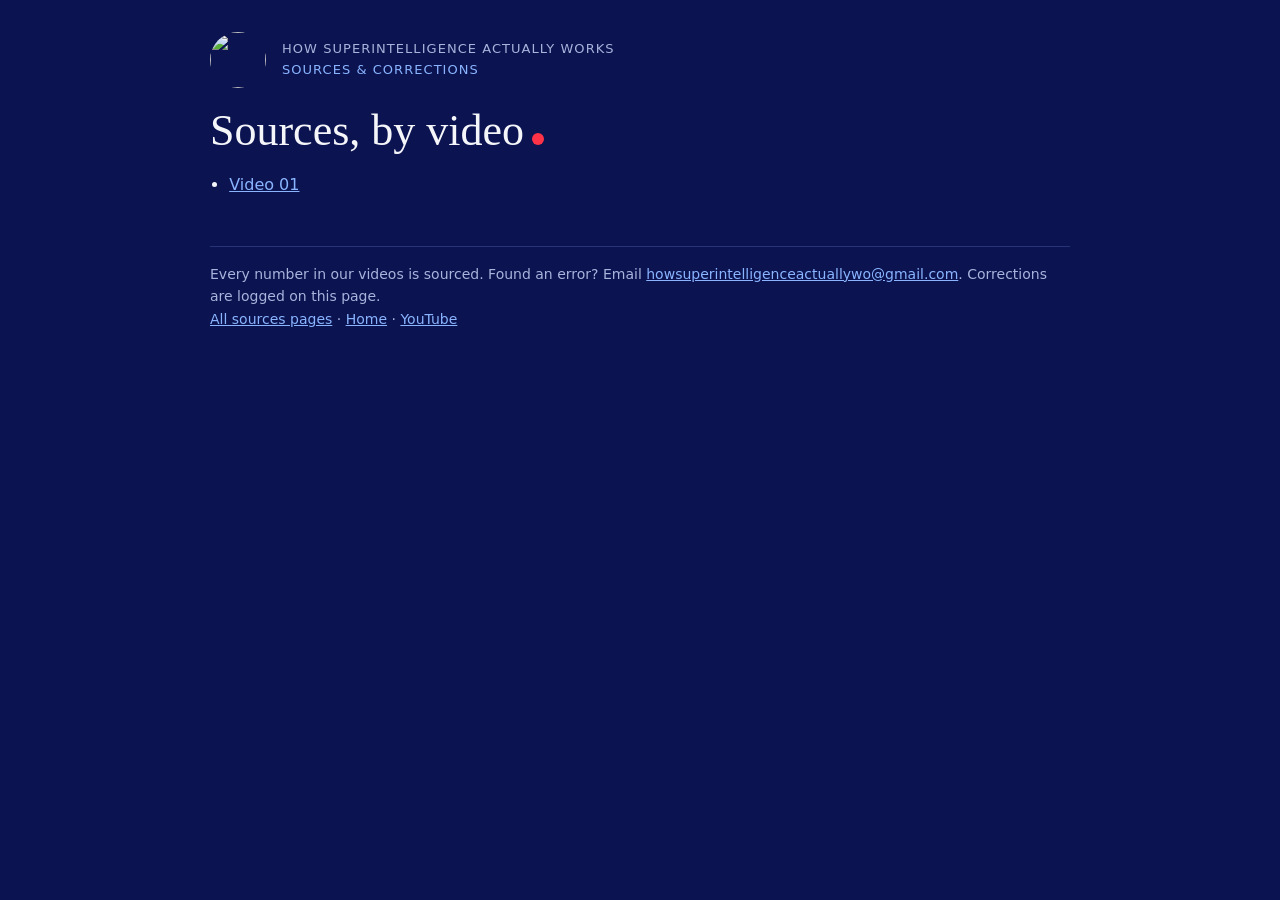
==== sources/index.html @ 88f61463 "Add sources pages" ====
<!doctype html><html lang="en"><head><meta charset="utf-8"><meta name="viewport" content="width=device-width,initial-scale=1">
<title>All videos – Sources | How Superintelligence Actually Works</title><style>@font-face{font-family:'Instrument Serif';src:url(../assets/InstrumentSerif-Regular.ttf)}@font-face{font-family:'Instrument Sans';src:url(../assets/InstrumentSans.ttf)}
:root{--navy:#0b1350;--white:#f5f6fa;--dim:#a8b4dc;--red:#ff3347;--blue:#8ab4ff}
body{background:var(--navy);color:var(--white);font-family:'Instrument Sans',system-ui,sans-serif;max-width:860px;margin:0 auto;padding:32px 20px 64px;line-height:1.6}
header{display:flex;align-items:center;gap:16px;margin-bottom:8px}header img{width:56px;height:56px;border-radius:50%}
header .k{color:var(--dim);font-size:13px;letter-spacing:.08em;text-transform:uppercase}
h1,h2,h3,h4{font-family:'Instrument Serif',Georgia,serif;font-weight:400;line-height:1.15}h1{font-size:44px;margin:.4em 0 .2em}h2{font-size:30px;margin-top:1.6em}h3{font-size:24px}
h1:after{content:'';display:inline-block;width:12px;height:12px;border-radius:50%;background:var(--red);margin-left:8px}
a{color:var(--blue);word-break:break-word}ul{padding-left:1.2em}li{margin:.35em 0}code{color:var(--dim)}
.meta{color:var(--dim);font-size:14px}footer{margin-top:48px;border-top:1px solid #28347a;padding-top:16px;color:var(--dim);font-size:14px}</style></head><body>
<header><img src="../assets/logo.png" alt=""><div><div class="k">How Superintelligence Actually Works</div><div class="k" style="color:var(--blue)">Sources &amp; corrections</div></div></header>
<h1>Sources, by video</h1><ul><li><a href="video-01.html">Video 01</a></li></ul>
<footer>Every number in our videos is sourced. Found an error? Email <a href="mailto:howsuperintelligenceactuallywo@gmail.com">howsuperintelligenceactuallywo@gmail.com</a>. Corrections are logged on this page.<br>
<a href="index.html">All sources pages</a> · <a href="../index.html">Home</a> · <a href="https://www.youtube.com/channel/UC8oXiZdc-XP36j5Zk8F6eLg">YouTube</a></footer></body></html>
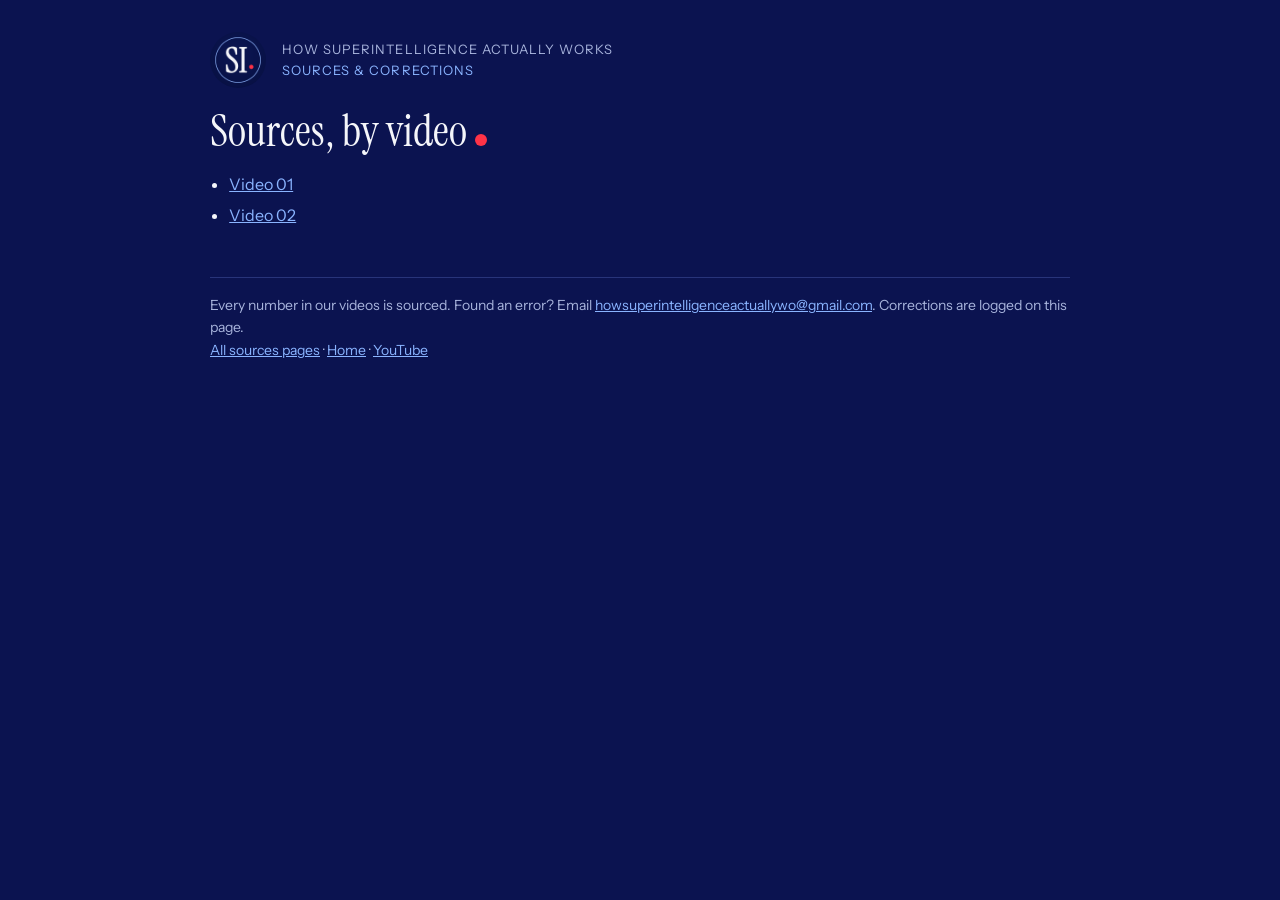
==== commit 0713ae86: "Add Video 02 sources page" ====
--- a/sources/index.html
+++ b/sources/index.html
@@ -9,6 +9,6 @@
 a{color:var(--blue);word-break:break-word}ul{padding-left:1.2em}li{margin:.35em 0}code{color:var(--dim)}
 .meta{color:var(--dim);font-size:14px}footer{margin-top:48px;border-top:1px solid #28347a;padding-top:16px;color:var(--dim);font-size:14px}</style></head><body>
 <header><img src="../assets/logo.png" alt=""><div><div class="k">How Superintelligence Actually Works</div><div class="k" style="color:var(--blue)">Sources &amp; corrections</div></div></header>
-<h1>Sources, by video</h1><ul><li><a href="video-01.html">Video 01</a></li></ul>
+<h1>Sources, by video</h1><ul><li><a href="video-01.html">Video 01</a></li><li><a href="video-02.html">Video 02</a></li></ul>
 <footer>Every number in our videos is sourced. Found an error? Email <a href="mailto:howsuperintelligenceactuallywo@gmail.com">howsuperintelligenceactuallywo@gmail.com</a>. Corrections are logged on this page.<br>
 <a href="index.html">All sources pages</a> · <a href="../index.html">Home</a> · <a href="https://www.youtube.com/channel/UC8oXiZdc-XP36j5Zk8F6eLg">YouTube</a></footer></body></html>
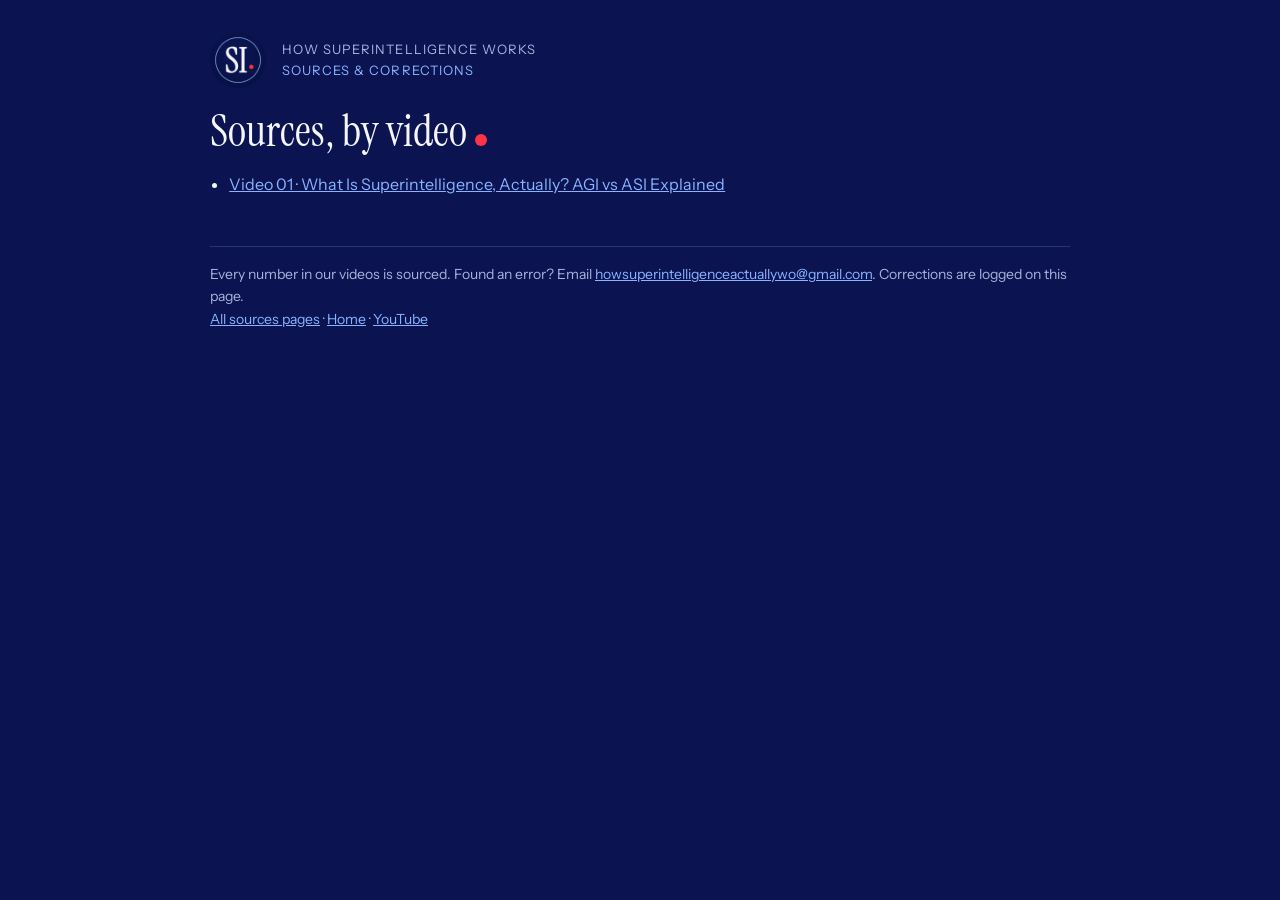
==== commit 75a28ed6: "Site corrections 18 Oct: complete Video 01 sources, list videos on home, add README, rename to How S" ====
--- a/sources/index.html
+++ b/sources/index.html
@@ -1,5 +1,5 @@
 <!doctype html><html lang="en"><head><meta charset="utf-8"><meta name="viewport" content="width=device-width,initial-scale=1">
-<title>All videos – Sources | How Superintelligence Actually Works</title><style>@font-face{font-family:'Instrument Serif';src:url(../assets/InstrumentSerif-Regular.ttf)}@font-face{font-family:'Instrument Sans';src:url(../assets/InstrumentSans.ttf)}
+<title>All videos – Sources | How Superintelligence Works</title><style>@font-face{font-family:'Instrument Serif';src:url(../assets/InstrumentSerif-Regular.ttf)}@font-face{font-family:'Instrument Sans';src:url(../assets/InstrumentSans.ttf)}
 :root{--navy:#0b1350;--white:#f5f6fa;--dim:#a8b4dc;--red:#ff3347;--blue:#8ab4ff}
 body{background:var(--navy);color:var(--white);font-family:'Instrument Sans',system-ui,sans-serif;max-width:860px;margin:0 auto;padding:32px 20px 64px;line-height:1.6}
 header{display:flex;align-items:center;gap:16px;margin-bottom:8px}header img{width:56px;height:56px;border-radius:50%}
@@ -8,7 +8,7 @@
 h1:after{content:'';display:inline-block;width:12px;height:12px;border-radius:50%;background:var(--red);margin-left:8px}
 a{color:var(--blue);word-break:break-word}ul{padding-left:1.2em}li{margin:.35em 0}code{color:var(--dim)}
 .meta{color:var(--dim);font-size:14px}footer{margin-top:48px;border-top:1px solid #28347a;padding-top:16px;color:var(--dim);font-size:14px}</style></head><body>
-<header><img src="../assets/logo.png" alt=""><div><div class="k">How Superintelligence Actually Works</div><div class="k" style="color:var(--blue)">Sources &amp; corrections</div></div></header>
-<h1>Sources, by video</h1><ul><li><a href="video-01.html">Video 01</a></li><li><a href="video-02.html">Video 02</a></li></ul>
+<header><img src="../assets/logo.png" alt=""><div><div class="k">How Superintelligence Works</div><div class="k" style="color:var(--blue)">Sources &amp; corrections</div></div></header>
+<h1>Sources, by video</h1><ul><li><a href="video-01.html">Video 01 · What Is Superintelligence, Actually? AGI vs ASI Explained</a></li></ul>
 <footer>Every number in our videos is sourced. Found an error? Email <a href="mailto:howsuperintelligenceactuallywo@gmail.com">howsuperintelligenceactuallywo@gmail.com</a>. Corrections are logged on this page.<br>
 <a href="index.html">All sources pages</a> · <a href="../index.html">Home</a> · <a href="https://www.youtube.com/channel/UC8oXiZdc-XP36j5Zk8F6eLg">YouTube</a></footer></body></html>
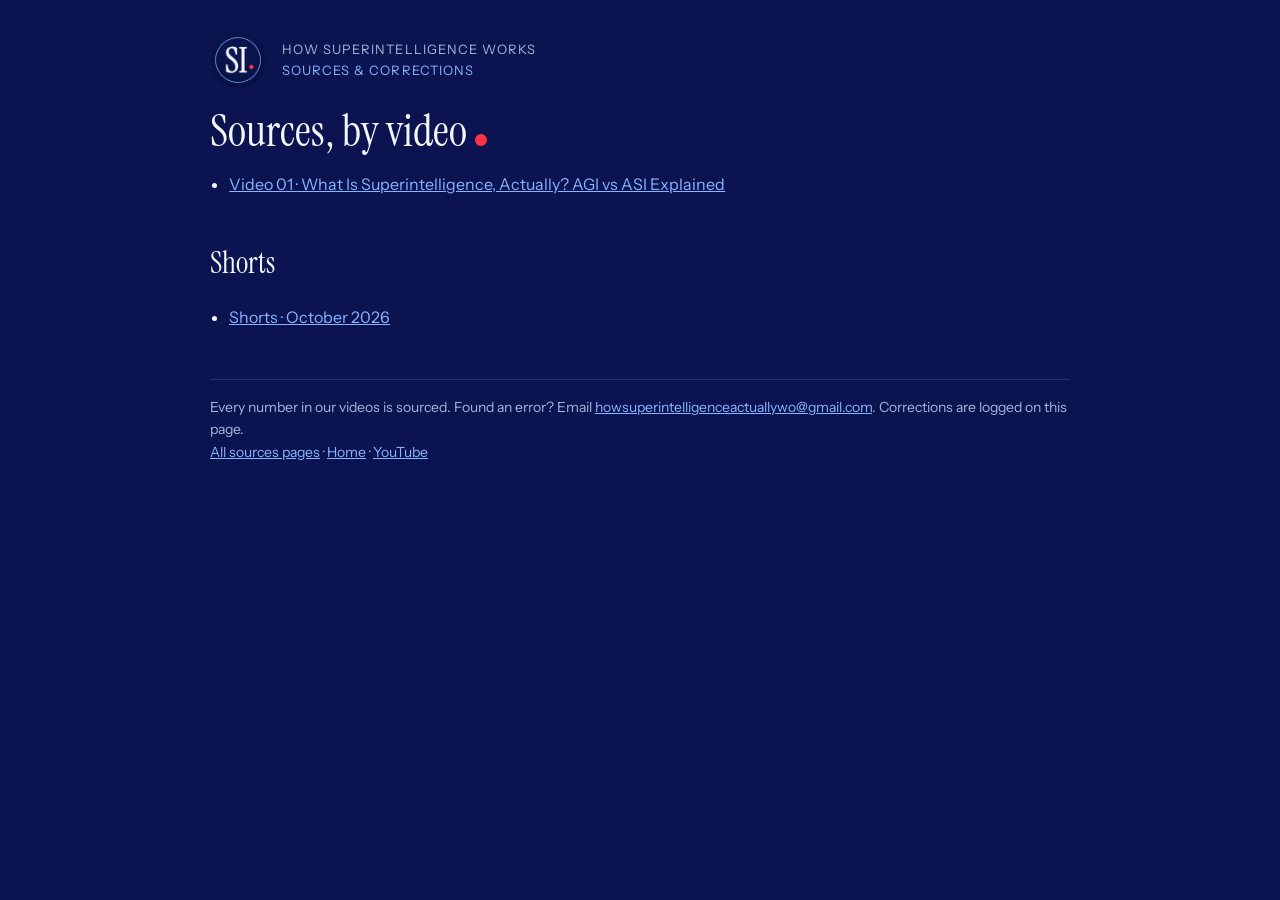
==== commit cf9ea399: "Add Shorts sources page (October 2026) and link it from the sources index" ====
--- a/sources/index.html
+++ b/sources/index.html
@@ -9,6 +9,6 @@
 a{color:var(--blue);word-break:break-word}ul{padding-left:1.2em}li{margin:.35em 0}code{color:var(--dim)}
 .meta{color:var(--dim);font-size:14px}footer{margin-top:48px;border-top:1px solid #28347a;padding-top:16px;color:var(--dim);font-size:14px}</style></head><body>
 <header><img src="../assets/logo.png" alt=""><div><div class="k">How Superintelligence Works</div><div class="k" style="color:var(--blue)">Sources &amp; corrections</div></div></header>
-<h1>Sources, by video</h1><ul><li><a href="video-01.html">Video 01 · What Is Superintelligence, Actually? AGI vs ASI Explained</a></li></ul>
+<h1>Sources, by video</h1><ul><li><a href="video-01.html">Video 01 · What Is Superintelligence, Actually? AGI vs ASI Explained</a></li></ul><h2>Shorts</h2><ul><li><a href="shorts-2026-10.html">Shorts · October 2026</a></li></ul>
 <footer>Every number in our videos is sourced. Found an error? Email <a href="mailto:howsuperintelligenceactuallywo@gmail.com">howsuperintelligenceactuallywo@gmail.com</a>. Corrections are logged on this page.<br>
 <a href="index.html">All sources pages</a> · <a href="../index.html">Home</a> · <a href="https://www.youtube.com/channel/UC8oXiZdc-XP36j5Zk8F6eLg">YouTube</a></footer></body></html>
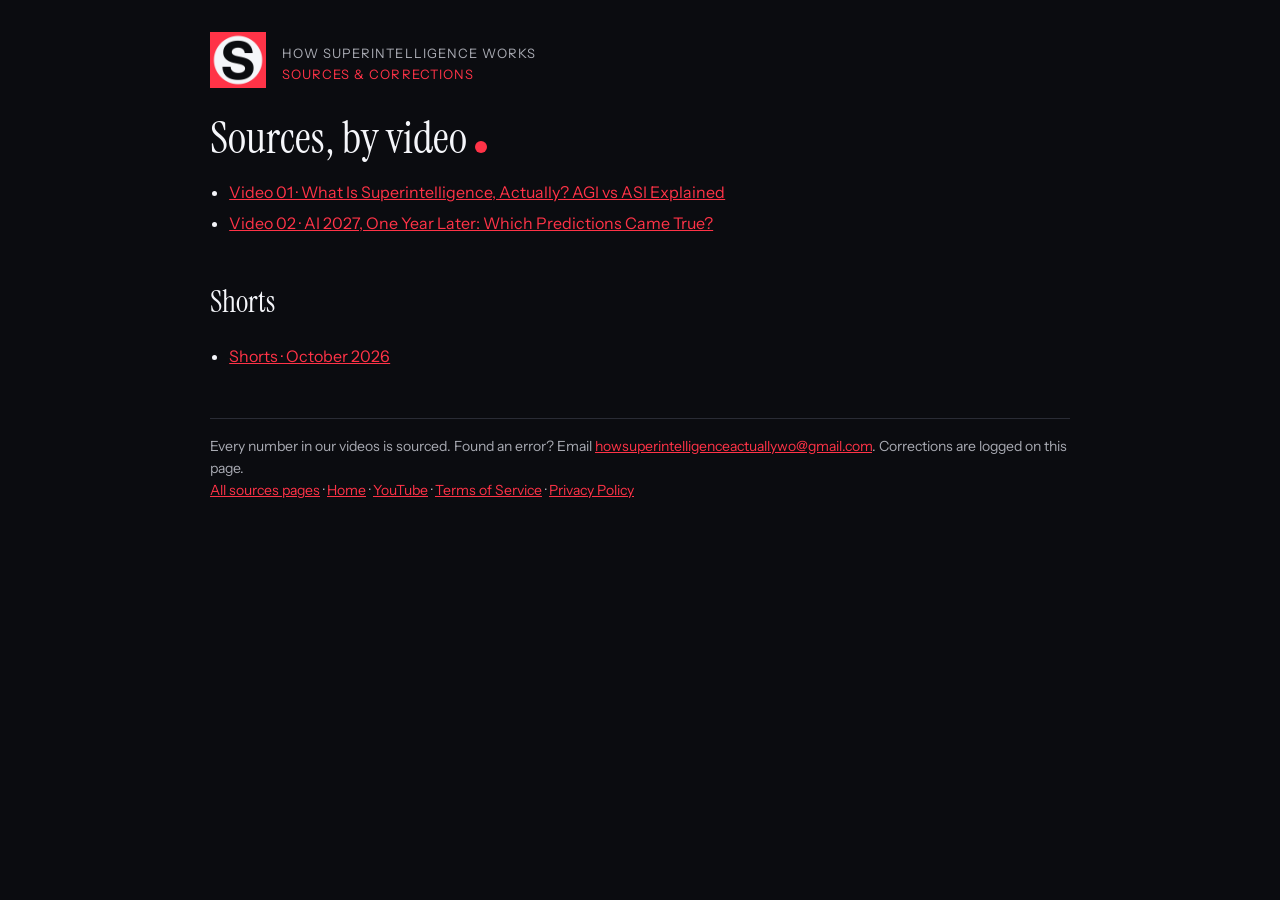
==== commit c33c7869: "V02 launch + homepage refresh (22 Oct 2026): Video 02 sources page and card, neutral dark palette, s" ====
--- a/sources/index.html
+++ b/sources/index.html
@@ -1,14 +1,15 @@
 <!doctype html><html lang="en"><head><meta charset="utf-8"><meta name="viewport" content="width=device-width,initial-scale=1">
+<link rel="icon" href="/favicon.ico" sizes="any"><link rel="icon" type="image/png" sizes="32x32" href="/favicon-32.png"><link rel="icon" type="image/png" sizes="16x16" href="/favicon-16.png"><link rel="apple-touch-icon" sizes="180x180" href="/apple-touch-icon.png">
 <title>All videos – Sources | How Superintelligence Works</title><style>@font-face{font-family:'Instrument Serif';src:url(../assets/InstrumentSerif-Regular.ttf)}@font-face{font-family:'Instrument Sans';src:url(../assets/InstrumentSans.ttf)}
-:root{--navy:#0b1350;--white:#f5f6fa;--dim:#a8b4dc;--red:#ff3347;--blue:#8ab4ff}
-body{background:var(--navy);color:var(--white);font-family:'Instrument Sans',system-ui,sans-serif;max-width:860px;margin:0 auto;padding:32px 20px 64px;line-height:1.6}
-header{display:flex;align-items:center;gap:16px;margin-bottom:8px}header img{width:56px;height:56px;border-radius:50%}
+:root{--bg:#0b0c10;--white:#f5f6fa;--dim:#a9abb3;--red:#ff3347;--blue:#ff3347}
+body{background:var(--bg);color:var(--white);font-family:'Instrument Sans',system-ui,sans-serif;max-width:860px;margin:0 auto;padding:32px 20px 64px;line-height:1.6}
+header{display:flex;align-items:center;gap:16px;margin-bottom:8px}header img{width:56px;height:56px}
 header .k{color:var(--dim);font-size:13px;letter-spacing:.08em;text-transform:uppercase}
 h1,h2,h3,h4{font-family:'Instrument Serif',Georgia,serif;font-weight:400;line-height:1.15}h1{font-size:44px;margin:.4em 0 .2em}h2{font-size:30px;margin-top:1.6em}h3{font-size:24px}
 h1:after{content:'';display:inline-block;width:12px;height:12px;border-radius:50%;background:var(--red);margin-left:8px}
 a{color:var(--blue);word-break:break-word}ul{padding-left:1.2em}li{margin:.35em 0}code{color:var(--dim)}
-.meta{color:var(--dim);font-size:14px}footer{margin-top:48px;border-top:1px solid #28347a;padding-top:16px;color:var(--dim);font-size:14px}</style></head><body>
-<header><img src="../assets/logo.png" alt=""><div><div class="k">How Superintelligence Works</div><div class="k" style="color:var(--blue)">Sources &amp; corrections</div></div></header>
-<h1>Sources, by video</h1><ul><li><a href="video-01.html">Video 01 · What Is Superintelligence, Actually? AGI vs ASI Explained</a></li></ul><h2>Shorts</h2><ul><li><a href="shorts-2026-10.html">Shorts · October 2026</a></li></ul>
+.meta{color:var(--dim);font-size:14px}footer{margin-top:48px;border-top:1px solid #2a2c35;padding-top:16px;color:var(--dim);font-size:14px}</style></head><body>
+<header><a href="../index.html"><img src="../assets/logo.png" width="56" height="56" alt="How Superintelligence Works logo"></a><div><div class="k">How Superintelligence Works</div><div class="k" style="color:var(--blue)">Sources &amp; corrections</div></div></header>
+<h1>Sources, by video</h1><ul><li><a href="video-01.html">Video 01 · What Is Superintelligence, Actually? AGI vs ASI Explained</a></li><li><a href="video-02.html">Video 02 · AI 2027, One Year Later: Which Predictions Came True?</a></li></ul><h2>Shorts</h2><ul><li><a href="shorts-2026-10.html">Shorts · October 2026</a></li></ul>
 <footer>Every number in our videos is sourced. Found an error? Email <a href="mailto:howsuperintelligenceactuallywo@gmail.com">howsuperintelligenceactuallywo@gmail.com</a>. Corrections are logged on this page.<br>
-<a href="index.html">All sources pages</a> · <a href="../index.html">Home</a> · <a href="https://www.youtube.com/channel/UC8oXiZdc-XP36j5Zk8F6eLg">YouTube</a></footer></body></html>+<a href="index.html">All sources pages</a> · <a href="../index.html">Home</a> · <a href="https://www.youtube.com/channel/UC8oXiZdc-XP36j5Zk8F6eLg">YouTube</a> · <a href="../terms.html">Terms of Service</a> · <a href="../privacy.html">Privacy Policy</a></footer></body></html>
